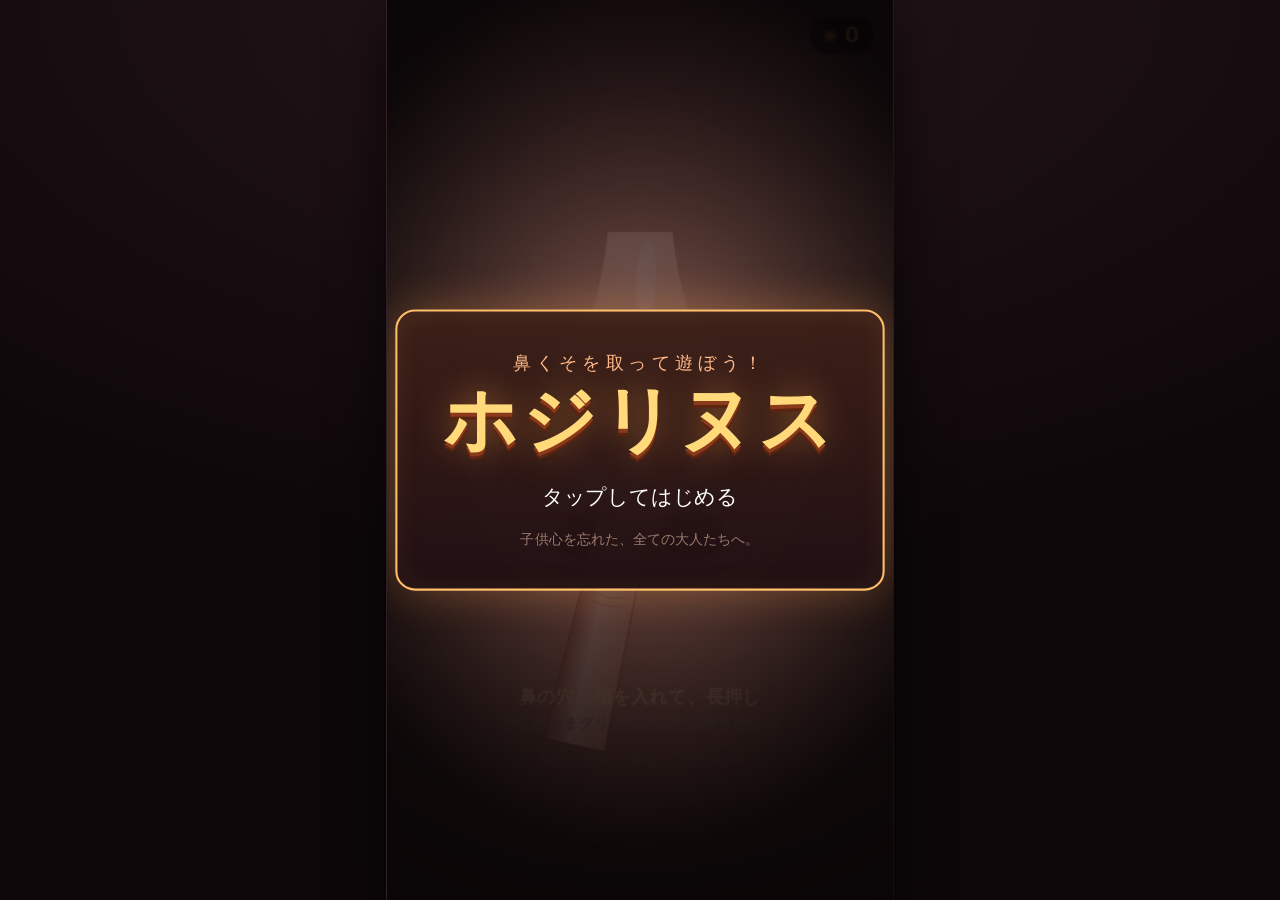
==== index.html @ 124833c6 "ホジリヌス：鼻くそを取って遊ぶバカゲー 企画「ホジリヌス」を静的サイトとして実装。GitHub Pages で配信できる。 ビルド不要・外部依存ゼロ・画像/音声アセットゼロ。  設計の芯: - 図鑑(" ====
<!doctype html>
<html lang="ja">
<head>
<meta charset="utf-8">
<meta name="viewport" content="width=device-width,initial-scale=1,viewport-fit=cover,user-scalable=no">
<meta name="theme-color" content="#1a1014">
<title>ホジリヌス</title>
<link rel="stylesheet" href="./style.css">
</head>
<body>
<div id="fit">
  <div id="stage">

    <div id="world">
      <!-- 上：鼻くそ飛ばし -->
      <section class="cell" id="cell-fly" style="--cx:1;--cy:0">
        <canvas id="cv-fly" class="scene-canvas"></canvas>
      </section>

      <!-- 左：ショップ -->
      <section class="cell" id="cell-shop" style="--cx:0;--cy:1">
        <div class="pane">
          <h2 class="pane-title">ショップ</h2>
          <div class="coinbar">所持コイン <b id="shop-coins">0</b></div>
          <div id="shop-list"></div>
          <div class="sim">
            <div class="sim-title">いまの想定飛距離（45°・満タン）</div>
            <div id="sim-list"></div>
          </div>
          <p class="hint">ボタンは長押しで連続購入できる</p>
        </div>
        <div class="edge-hint edge-hint-r">鼻へ →</div>
      </section>

      <!-- 中央：鼻ほじり（ベース） -->
      <section class="cell" id="cell-pick" style="--cx:1;--cy:1">
        <canvas id="cv-pick" class="scene-canvas"></canvas>
      </section>

      <!-- 右：コレクション -->
      <section class="cell" id="cell-collection" style="--cx:2;--cy:1">
        <div class="pane">
          <h2 class="pane-title">鼻くそ図鑑</h2>
          <div class="coinbar">
            <span id="col-count">0 / 0</span>
            <span id="col-secret"></span>
          </div>
          <div id="col-grid"></div>
        </div>
        <div class="edge-hint edge-hint-l">← 鼻へ</div>
      </section>

      <!-- 下：セッションリザルト -->
      <section class="cell" id="cell-result" style="--cx:1;--cy:2">
        <div class="pane pane-center">
          <h2 class="pane-title">今回のほじり</h2>
          <div id="result-body"></div>
          <button id="btn-back" class="btn btn-ghost">まだほじる</button>
          <button id="btn-quit" class="btn btn-danger">タイトルに戻る</button>
        </div>
      </section>
    </div>

    <!-- 画面効果：アイリスアウト／フラッシュ -->
    <canvas id="cv-fx" class="fx-canvas"></canvas>

    <!-- HUD -->
    <div id="hud">
      <div id="hud-coins"><span class="hud-ico">◉</span><b>0</b></div>
    </div>

    <!-- タイトル -->
    <div id="title-layer">
      <div id="title-win">
        <div class="t-sub">鼻くそを取って遊ぼう！</div>
        <h1 class="t-main">ホジリヌス</h1>
        <div class="t-tap">タップしてはじめる</div>
        <div class="t-note">子供心を忘れた、全ての大人たちへ。</div>
      </div>
    </div>

  </div>
</div>

<div id="rotate-note">画面を縦にしてください</div>

<script type="module" src="./src/main.js"></script>
</body>
</html>
---- style.css ----
/* ホジリヌス
   論理解像度 720x1280 に固定し、#stage を transform: scale() で画面にフィットさせる。
   以降、JS 側の座標は全部この 720x1280 空間で書ける。 */

* { margin:0; padding:0; box-sizing:border-box; }

html, body {
  width:100%; height:100%; overflow:hidden;
  background:#0d0709;
  font-family: "Hiragino Kaku Gothic ProN", "Yu Gothic", "Meiryo", system-ui, sans-serif;
  -webkit-user-select:none; user-select:none;
  -webkit-tap-highlight-color:transparent;
  overscroll-behavior:none;
}

#fit {
  position:fixed; inset:0;
  display:flex; align-items:center; justify-content:center;
  background: radial-gradient(120% 90% at 50% 0%, #241419 0%, #0d0709 70%);
}

#stage {
  position:relative;
  width:720px; height:1280px;
  /* flex アイテムなので、これが無いと 720px から縮められる。
     縮むと内部の 720x1280 座標系がズレ、絶対配置のキャンバスが溢れて切れる */
  flex: 0 0 auto;
  transform-origin: center center;
  overflow:hidden;
  background:#2a1a1f;
  box-shadow: 0 0 0 1px #3a2a30, 0 24px 80px rgba(0,0,0,.7);
}

#world {
  position:absolute; left:0; top:0;
  width:2160px; height:3840px;
  will-change: transform;
}

.cell {
  position:absolute;
  left: calc(var(--cx) * 720px);
  top:  calc(var(--cy) * 1280px);
  width:720px; height:1280px;
  overflow:hidden;
}

/* touch-action は「自分と祖先の交差」で決まるので、#stage には none を置かない。
   置くと .pane の縦スクロールまで殺してしまう。キャンバスシーンにだけ効かせる。 */
.scene-canvas { position:absolute; inset:0; width:720px; height:1280px; display:block; touch-action:none; }

.fx-canvas {
  position:absolute; inset:0; width:720px; height:1280px;
  display:block; pointer-events:none; z-index:40;
}

/* ---------- HUD ---------- */
#hud {
  position:absolute; left:0; top:0; width:720px;
  padding:22px 26px; z-index:30; pointer-events:none;
  display:flex; justify-content:flex-end;
}
#hud-coins {
  display:flex; align-items:center; gap:10px;
  background:rgba(12,6,9,.62); border:2px solid #6b4a2a;
  border-radius:999px; padding:8px 20px 9px;
  color:#ffd97a; font-size:30px; font-weight:800;
  font-variant-numeric: tabular-nums;
  backdrop-filter: blur(4px);
}
#hud-coins .hud-ico { color:#ffb020; font-size:24px; }
#hud-coins.pop { animation: coinpop .32s ease-out; }
@keyframes coinpop {
  0%{ transform:scale(1) } 40%{ transform:scale(1.22) } 100%{ transform:scale(1) }
}

/* ---------- DOM シーン共通 ---------- */
.pane {
  position:absolute; inset:0;
  /* 左右パディングはエッジ帯(62px)より広く取る。
     ボタンがエッジ帯に食い込むと、押した指がそのまま遷移を誘発する */
  padding:96px 72px 60px;
  overflow-y:auto; overflow-x:hidden;
  -webkit-overflow-scrolling:touch;
  /* 復帰エッジが左右方向なので、この縦スクロールとは軸が競合しない */
  touch-action: pan-y;
  overscroll-behavior:contain;
  background:
    radial-gradient(100% 60% at 50% 0%, rgba(255,180,120,.08), transparent 60%),
    linear-gradient(180deg,#2b1a20 0%, #1a1014 100%);
  color:#f3e4dd;
}
.pane-center { display:flex; flex-direction:column; align-items:center; justify-content:center; gap:18px; }

.pane-title {
  font-size:52px; font-weight:900; letter-spacing:.06em;
  color:#ffcf9a; text-shadow:0 4px 0 #5a2e1c, 0 0 30px rgba(255,150,80,.3);
  margin-bottom:18px; text-align:center;
}

.coinbar {
  display:flex; justify-content:space-between; align-items:center;
  font-size:28px; color:#ffd97a; font-weight:700;
  border-bottom:2px dashed #5c3a2a; padding-bottom:14px; margin-bottom:24px;
  font-variant-numeric: tabular-nums;
}
.coinbar b { font-size:34px; }

.hint { margin-top:22px; font-size:22px; color:#a08a80; text-align:center; }

.edge-hint {
  position:absolute; top:50%; transform:translateY(-50%);
  font-size:22px; color:#8a6a5c; letter-spacing:.1em;
  pointer-events:none; z-index:5;
  animation: breathe 2.4s ease-in-out infinite;
}
.edge-hint-r { right:10px; }
.edge-hint-l { left:10px; }
@keyframes breathe { 0%,100%{opacity:.35} 50%{opacity:.9} }

/* ---------- ショップ ---------- */
.up {
  background:linear-gradient(180deg,#3a242c,#2a181e);
  border:2px solid #5c3a2a; border-radius:20px;
  padding:22px 24px; margin-bottom:20px;
  transition: transform .09s ease, box-shadow .09s ease;
}
.up.flash { box-shadow:0 0 0 3px #ffd97a, 0 0 34px rgba(255,200,90,.55); transform:scale(1.02); }
.up.poor { opacity:.55; }

.up-head { display:flex; justify-content:space-between; align-items:baseline; gap:10px; }
.up-name { font-size:32px; font-weight:800; color:#ffe0b0; }
.up-val  { font-size:30px; font-weight:900; color:#8ce99a; font-variant-numeric:tabular-nums; }
.up-desc { font-size:21px; color:#b9a094; margin:8px 0 14px; line-height:1.4; }

.up-bar { height:16px; background:#1a1014; border-radius:999px; overflow:hidden; border:1px solid #5c3a2a; }
.up-bar > i {
  display:block; height:100%; width:0%;
  background:linear-gradient(90deg,#ff9e40,#ffd97a);
  transition: width .18s ease-out;
}
.up-milestone { font-size:20px; color:#ffb020; margin-top:8px; min-height:24px; font-weight:700; }

.buy {
  margin-top:14px; width:100%;
  background:linear-gradient(180deg,#c2762f,#8a4a1c);
  border:2px solid #ffbe6a; border-radius:14px;
  color:#fff6e0; font-size:30px; font-weight:900;
  padding:14px 0; cursor:pointer;
  font-family:inherit; font-variant-numeric:tabular-nums;
  touch-action:none;
}
.buy:disabled { filter:grayscale(.8) brightness(.6); cursor:default; border-color:#6a5a4a; }
.buy:not(:disabled):active { transform:translateY(2px); filter:brightness(1.15); }

.sim {
  margin-top:34px; border:2px dashed #5c3a2a; border-radius:18px; padding:20px 22px;
  background:rgba(0,0,0,.22);
}
.sim-title { font-size:22px; color:#a08a80; margin-bottom:12px; }
.sim-row {
  display:flex; justify-content:space-between; align-items:baseline;
  font-size:26px; padding:6px 0; font-variant-numeric:tabular-nums;
}
.sim-row .s-name { color:#e8d5cc; font-weight:700; }
.sim-row .s-d { font-weight:900; color:#8ce99a; }
.sim-row.locked .s-d { color:#ff6b6b; font-size:22px; font-weight:700; }
.sim-row .s-up { color:#ffd97a; font-size:20px; margin-left:8px; }

/* ---------- コレクション ---------- */
#col-grid { display:grid; grid-template-columns:repeat(4,1fr); gap:14px; }
.col-cell {
  position:relative; aspect-ratio:1;
  background:linear-gradient(180deg,#33202a,#241620);
  border:2px solid #4a2f38; border-radius:16px;
  display:flex; align-items:center; justify-content:center;
  cursor:pointer; overflow:hidden;
}
.col-cell.got { border-color:#7a5a2a; background:linear-gradient(180deg,#3d2a22,#2a1a18); }
.col-cell.secret.got { border-color:#b06ad0; box-shadow:0 0 18px rgba(190,110,220,.4) inset; }
.col-cell canvas { width:100%; height:100%; display:block; }
.col-stock {
  position:absolute; right:5px; bottom:4px;
  font-size:19px; font-weight:900; color:#ffd97a;
  text-shadow:0 0 6px #000, 0 2px 0 #000; font-variant-numeric:tabular-nums;
}
.col-rar {
  position:absolute; left:5px; top:4px; font-size:16px; font-weight:900;
  letter-spacing:.04em; text-shadow:0 2px 0 #000;
}
.col-new {
  position:absolute; left:0; top:0; right:0;
  background:#e03060; color:#fff; font-size:15px; font-weight:900;
  text-align:center; letter-spacing:.1em;
}

/* 図鑑の詳細 */
#col-detail {
  position:absolute; inset:0; z-index:20;
  background:rgba(10,5,8,.9); backdrop-filter:blur(6px);
  display:flex; flex-direction:column; align-items:center; justify-content:center;
  gap:16px; padding:60px; text-align:center;
}
#col-detail canvas { width:300px; height:300px; }
.d-name { font-size:44px; font-weight:900; color:#ffcf9a; }
.d-meta { font-size:26px; color:#ffd97a; letter-spacing:.08em; }
.d-desc { font-size:26px; color:#d8c4bb; line-height:1.6; max-width:520px; }
.d-stock { font-size:24px; color:#8ce99a; font-weight:800; }
.d-close { font-size:22px; color:#8a6a5c; margin-top:10px; }

/* ---------- リザルト ---------- */
#result-body { text-align:center; margin-bottom:14px; }
.r-row { font-size:32px; color:#e8d5cc; padding:10px 0; font-variant-numeric:tabular-nums; }
.r-row b { color:#ffd97a; font-size:40px; font-weight:900; }
.r-lead { font-size:26px; color:#a08a80; margin-bottom:20px; }

.btn {
  border-radius:16px; font-size:32px; font-weight:900; padding:18px 56px;
  cursor:pointer; font-family:inherit; border:2px solid;
}
.btn:active { transform:translateY(2px); }
.btn-ghost  { background:transparent; border-color:#6b4a2a; color:#ffcf9a; }
.btn-danger { background:linear-gradient(180deg,#8a2a3a,#5a1a26); border-color:#c2506a; color:#ffd9e0; }

/* ---------- タイトル ---------- */
#title-layer {
  position:absolute; inset:0; z-index:50;
  display:flex; align-items:center; justify-content:center;
  background:radial-gradient(70% 50% at 50% 45%, rgba(60,30,40,.55), rgba(6,3,5,.94));
  cursor:pointer;
}
#title-layer.hide { animation: titleout .45s ease-in forwards; pointer-events:none; }
@keyframes titleout { to { opacity:0; transform:scale(1.12); } }

#title-win {
  text-align:center; padding:56px 64px;
  border:3px solid #ffbe6a; border-radius:28px;
  background:linear-gradient(180deg, rgba(60,32,24,.96), rgba(30,14,18,.96));
  box-shadow:0 0 60px rgba(255,150,60,.28), inset 0 0 40px rgba(255,180,80,.08);
  animation: titlein .5s cubic-bezier(.2,1.4,.4,1);
}
@keyframes titlein { from { transform:scale(.86); opacity:0 } to { transform:scale(1); opacity:1 } }

.t-sub  { font-size:26px; color:#ffb98a; letter-spacing:.24em; margin-bottom:8px; }
.t-main {
  font-size:104px; font-weight:900; letter-spacing:.06em; line-height:1.06;
  color:#ffd97a;
  text-shadow: 0 6px 0 #8a3a1a, 0 10px 0 #5a2410, 0 0 50px rgba(255,160,60,.55);
}
.t-tap  { font-size:30px; color:#fff; margin-top:34px; animation:breathe 1.5s ease-in-out infinite; }
.t-note { font-size:20px; color:#9a7a6c; margin-top:26px; }

/* ---------- 縦持ち案内 ---------- */
#rotate-note {
  position:fixed; inset:0; z-index:100; display:none;
  align-items:center; justify-content:center;
  background:#0d0709; color:#ffcf9a; font-size:5vw; letter-spacing:.1em;
}
@media (max-aspect-ratio: 13/10) and (pointer: coarse) { /* 縦持ちならOK */ }
@media (min-aspect-ratio: 13/10) and (pointer: coarse) and (max-height: 500px) {
  #rotate-note { display:flex; }
}
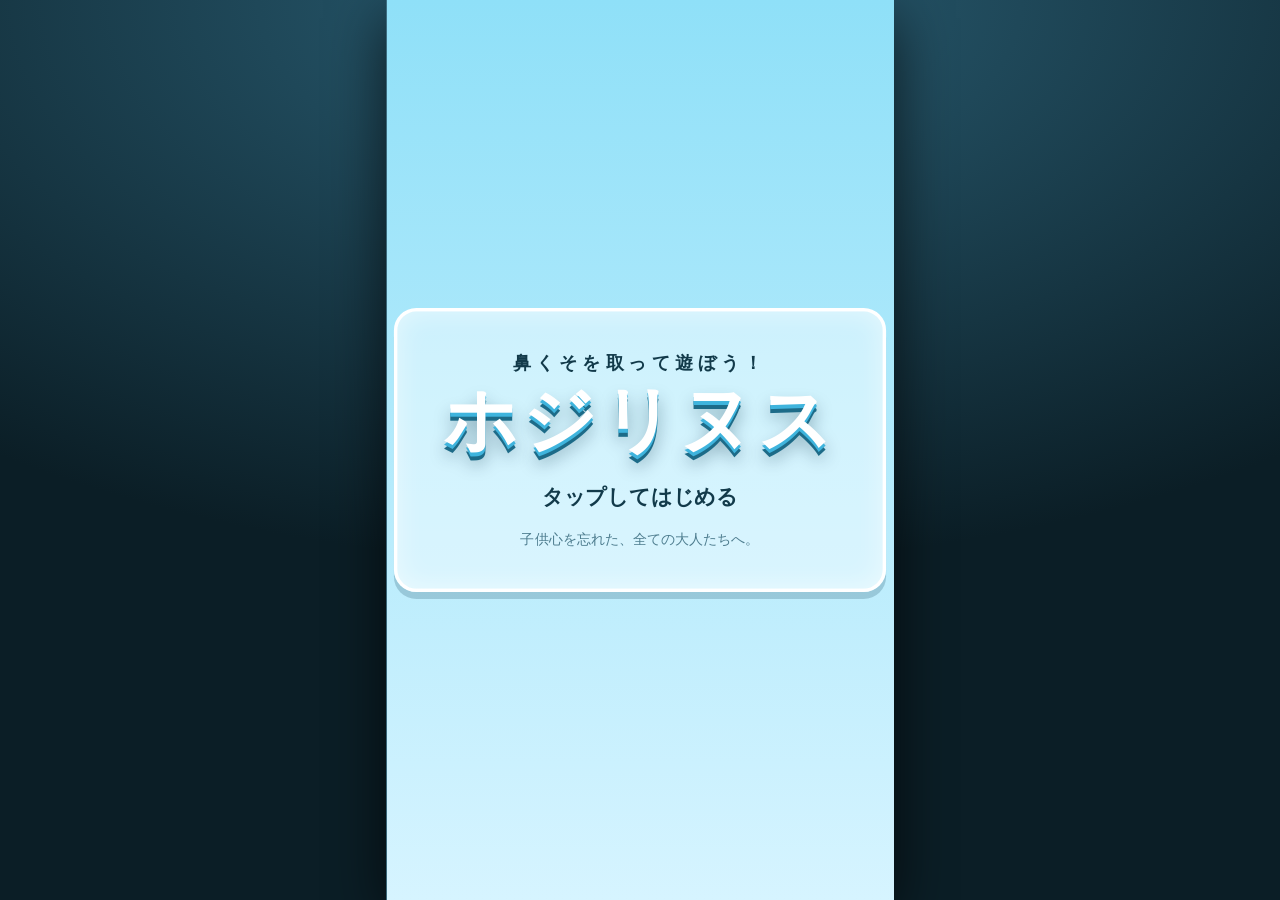
==== commit 004c6d18: "ブラッシュアップ：水色ベース / エッジUI / 指を穴に入れる 1. 色。紫と肌色で地味だったので、ベースを水色に振り替えた。    肌色は鼻だけに使う。以前は画面全部を肌色で埋めていて、地味なうえ" ====
--- a/index.html
+++ b/index.html
@@ -61,6 +61,9 @@
       </section>
     </div>
 
+    <!-- エッジ遷移のインジケータ。#world の外なので覗きや画面揺れで動かない -->
+    <div id="edge-ui"></div>
+
     <!-- 画面効果：アイリスアウト／フラッシュ -->
     <canvas id="cv-fx" class="fx-canvas"></canvas>
 
--- a/style.css
+++ b/style.css
@@ -2,11 +2,30 @@
    論理解像度 720x1280 に固定し、#stage を transform: scale() で画面にフィットさせる。
    以降、JS 側の座標は全部この 720x1280 空間で書ける。 */
 
+:root {
+  /* 水色ベース。肌色は鼻だけに使い、それ以外はここから引く */
+  --sky-0:   #8fe0f8;   /* 空の上 */
+  --sky-1:   #d6f4ff;   /* 空の下 */
+  --sky-deep:#3fb4dd;
+  --panel:   #f4fdff;   /* カードの地 */
+  --panel-2: #dff4fd;
+  --line:    #7fcfe8;
+  --line-2:  #4aa6c8;
+  --ink:     #123a4a;   /* 濃い文字 */
+  --ink-2:   #4e7d8f;   /* 薄い文字 */
+  --gold:    #ffb31f;
+  --gold-lt: #ffe07a;
+  --gold-dk: #b06a00;
+  --hot:     #ff6a3d;
+  --good:    #17a86a;
+  --bad:     #e0364f;
+}
+
 * { margin:0; padding:0; box-sizing:border-box; }
 
 html, body {
   width:100%; height:100%; overflow:hidden;
-  background:#0d0709;
+  background:#0b1e26;
   font-family: "Hiragino Kaku Gothic ProN", "Yu Gothic", "Meiryo", system-ui, sans-serif;
   -webkit-user-select:none; user-select:none;
   -webkit-tap-highlight-color:transparent;
@@ -16,7 +35,7 @@
 #fit {
   position:fixed; inset:0;
   display:flex; align-items:center; justify-content:center;
-  background: radial-gradient(120% 90% at 50% 0%, #241419 0%, #0d0709 70%);
+  background: radial-gradient(120% 90% at 50% 0%, #2a5f75 0%, #0b1e26 70%);
 }
 
 #stage {
@@ -27,8 +46,8 @@
   flex: 0 0 auto;
   transform-origin: center center;
   overflow:hidden;
-  background:#2a1a1f;
-  box-shadow: 0 0 0 1px #3a2a30, 0 24px 80px rgba(0,0,0,.7);
+  background:var(--sky-1);
+  box-shadow: 0 0 0 1px #2a5f75, 0 24px 80px rgba(0,0,0,.7);
 }
 
 #world {
@@ -62,171 +81,202 @@
 }
 #hud-coins {
   display:flex; align-items:center; gap:10px;
-  background:rgba(12,6,9,.62); border:2px solid #6b4a2a;
+  background:var(--panel); border:3px solid var(--gold);
   border-radius:999px; padding:8px 20px 9px;
-  color:#ffd97a; font-size:30px; font-weight:800;
+  color:var(--gold-dk); font-size:30px; font-weight:800;
   font-variant-numeric: tabular-nums;
-  backdrop-filter: blur(4px);
-}
-#hud-coins .hud-ico { color:#ffb020; font-size:24px; }
+  box-shadow: 0 3px 0 var(--gold-dk), 0 6px 16px rgba(0,40,60,.25);
+}
+#hud-coins .hud-ico { color:var(--gold); font-size:24px; }
 #hud-coins.pop { animation: coinpop .32s ease-out; }
 @keyframes coinpop {
   0%{ transform:scale(1) } 40%{ transform:scale(1.22) } 100%{ transform:scale(1) }
 }
+
+/* ---------- エッジ遷移のインジケータ ---------- */
+/* 「どっちに何があるか」「あとどれだけ押し込めば確定か」を両方見せる。
+   #world の外に置いてあるので、覗きのスライドや画面揺れでは動かない。 */
+#edge-ui { position:absolute; inset:0; z-index:35; pointer-events:none; }
+
+.edge-tab {
+  position:absolute;
+  display:flex; align-items:center; justify-content:center; gap:8px;
+  background:var(--panel);
+  border:3px solid var(--line-2);
+  color:var(--ink);
+  font-size:24px; font-weight:900; letter-spacing:.04em;
+  border-radius:999px;
+  padding:10px 20px;
+  box-shadow:0 3px 0 rgba(20,70,90,.35);
+  opacity:0; transition:opacity .18s ease, transform .18s ease;
+  overflow:hidden;
+  white-space:nowrap;
+}
+.edge-tab.show { opacity:.62; }
+.edge-tab.hot  { opacity:1; border-color:var(--gold); transform:scale(1.08); }
+
+/* 押し込み量。--p が 1 になった瞬間に遷移が確定する */
+.edge-tab .et-fill {
+  position:absolute; left:0; top:0; bottom:0;
+  width:100%;
+  background:linear-gradient(90deg, var(--gold-lt), var(--gold));
+  transform:scaleX(var(--p, 0)); transform-origin:left center;
+  transition:transform .05s linear;
+}
+.edge-tab .et-in { position:relative; display:flex; align-items:center; gap:8px; }
+.edge-tab .et-arrow { color:var(--line-2); font-size:20px; }
+.edge-tab.hot .et-arrow { color:var(--gold-dk); }
+
+.edge-tab[data-dir="up"]    { top:16px;    left:50%; transform:translateX(-50%); flex-direction:column; gap:2px; }
+.edge-tab[data-dir="up"].hot{ transform:translateX(-50%) scale(1.08); }
+.edge-tab[data-dir="down"]  { bottom:16px; left:50%; transform:translateX(-50%); flex-direction:column-reverse; gap:2px; }
+.edge-tab[data-dir="down"].hot { transform:translateX(-50%) scale(1.08); }
+.edge-tab[data-dir="left"]  { left:14px;  top:50%; transform:translateY(-50%); }
+.edge-tab[data-dir="left"].hot  { transform:translateY(-50%) scale(1.08); }
+.edge-tab[data-dir="right"] { right:14px; top:50%; transform:translateY(-50%); }
+.edge-tab[data-dir="right"].hot { transform:translateY(-50%) scale(1.08); }
 
 /* ---------- DOM シーン共通 ---------- */
 .pane {
   position:absolute; inset:0;
   /* 左右パディングはエッジ帯(62px)より広く取る。
      ボタンがエッジ帯に食い込むと、押した指がそのまま遷移を誘発する */
-  padding:96px 72px 60px;
+  padding:96px 96px 60px;
   overflow-y:auto; overflow-x:hidden;
   -webkit-overflow-scrolling:touch;
   /* 復帰エッジが左右方向なので、この縦スクロールとは軸が競合しない */
   touch-action: pan-y;
   overscroll-behavior:contain;
-  background:
-    radial-gradient(100% 60% at 50% 0%, rgba(255,180,120,.08), transparent 60%),
-    linear-gradient(180deg,#2b1a20 0%, #1a1014 100%);
-  color:#f3e4dd;
+  background: linear-gradient(180deg, var(--sky-0) 0%, var(--sky-1) 100%);
+  color:var(--ink);
 }
 .pane-center { display:flex; flex-direction:column; align-items:center; justify-content:center; gap:18px; }
 
 .pane-title {
   font-size:52px; font-weight:900; letter-spacing:.06em;
-  color:#ffcf9a; text-shadow:0 4px 0 #5a2e1c, 0 0 30px rgba(255,150,80,.3);
+  color:#fff;
+  text-shadow:0 4px 0 var(--sky-deep), 0 7px 0 rgba(20,70,90,.35);
   margin-bottom:18px; text-align:center;
 }
 
 .coinbar {
   display:flex; justify-content:space-between; align-items:center;
-  font-size:28px; color:#ffd97a; font-weight:700;
-  border-bottom:2px dashed #5c3a2a; padding-bottom:14px; margin-bottom:24px;
+  font-size:28px; color:var(--gold-dk); font-weight:800;
+  background:rgba(255,255,255,.55);
+  border:2px solid var(--line);
+  border-radius:999px; padding:10px 22px; margin-bottom:24px;
   font-variant-numeric: tabular-nums;
 }
 .coinbar b { font-size:34px; }
 
-.hint { margin-top:22px; font-size:22px; color:#a08a80; text-align:center; }
-
-.edge-hint {
-  position:absolute; top:50%; transform:translateY(-50%);
-  font-size:22px; color:#8a6a5c; letter-spacing:.1em;
-  pointer-events:none; z-index:5;
-  animation: breathe 2.4s ease-in-out infinite;
-}
-.edge-hint-r { right:10px; }
-.edge-hint-l { left:10px; }
-@keyframes breathe { 0%,100%{opacity:.35} 50%{opacity:.9} }
+.hint { margin-top:22px; font-size:22px; color:var(--ink-2); text-align:center; }
 
 /* ---------- ショップ ---------- */
 .up {
-  background:linear-gradient(180deg,#3a242c,#2a181e);
-  border:2px solid #5c3a2a; border-radius:20px;
+  background:var(--panel);
+  border:3px solid var(--line);
+  border-radius:22px;
   padding:22px 24px; margin-bottom:20px;
+  box-shadow:0 4px 0 rgba(20,70,90,.18);
   transition: transform .09s ease, box-shadow .09s ease;
 }
-.up.flash { box-shadow:0 0 0 3px #ffd97a, 0 0 34px rgba(255,200,90,.55); transform:scale(1.02); }
-.up.poor { opacity:.55; }
+.up.flash { box-shadow:0 0 0 4px var(--gold), 0 0 34px rgba(255,180,40,.6); transform:scale(1.02); }
+.up.poor { opacity:.6; }
 
 .up-head { display:flex; justify-content:space-between; align-items:baseline; gap:10px; }
-.up-name { font-size:32px; font-weight:800; color:#ffe0b0; }
-.up-val  { font-size:30px; font-weight:900; color:#8ce99a; font-variant-numeric:tabular-nums; }
-.up-desc { font-size:21px; color:#b9a094; margin:8px 0 14px; line-height:1.4; }
-
-.up-bar { height:16px; background:#1a1014; border-radius:999px; overflow:hidden; border:1px solid #5c3a2a; }
+.up-name { font-size:32px; font-weight:900; color:var(--ink); }
+.up-val  { font-size:30px; font-weight:900; color:var(--good); font-variant-numeric:tabular-nums; }
+.up-desc { font-size:21px; color:var(--ink-2); margin:8px 0 14px; line-height:1.4; }
+
+.up-bar { height:16px; background:var(--panel-2); border-radius:999px; overflow:hidden; border:2px solid var(--line); }
 .up-bar > i {
   display:block; height:100%; width:0%;
-  background:linear-gradient(90deg,#ff9e40,#ffd97a);
+  background:linear-gradient(90deg, var(--gold-lt), var(--gold));
   transition: width .18s ease-out;
 }
-.up-milestone { font-size:20px; color:#ffb020; margin-top:8px; min-height:24px; font-weight:700; }
+.up-milestone { font-size:20px; color:var(--gold-dk); margin-top:8px; min-height:24px; font-weight:800; }
 
 .buy {
   margin-top:14px; width:100%;
-  background:linear-gradient(180deg,#c2762f,#8a4a1c);
-  border:2px solid #ffbe6a; border-radius:14px;
-  color:#fff6e0; font-size:30px; font-weight:900;
+  background:linear-gradient(180deg, var(--gold-lt), var(--gold));
+  border:3px solid var(--gold-dk); border-radius:16px;
+  color:var(--gold-dk); font-size:30px; font-weight:900;
   padding:14px 0; cursor:pointer;
   font-family:inherit; font-variant-numeric:tabular-nums;
-  touch-action:none;
-}
-.buy:disabled { filter:grayscale(.8) brightness(.6); cursor:default; border-color:#6a5a4a; }
-.buy:not(:disabled):active { transform:translateY(2px); filter:brightness(1.15); }
+  box-shadow:0 4px 0 var(--gold-dk);
+  touch-action: none;
+}
+.buy:disabled { filter:grayscale(.85) brightness(1.05); cursor:default; box-shadow:0 4px 0 #9aa; border-color:#9aa; color:#778; }
+.buy:not(:disabled):active { transform:translateY(4px); box-shadow:none; }
 
 .sim {
-  margin-top:34px; border:2px dashed #5c3a2a; border-radius:18px; padding:20px 22px;
-  background:rgba(0,0,0,.22);
-}
-.sim-title { font-size:22px; color:#a08a80; margin-bottom:12px; }
+  margin-top:34px; border:3px dashed var(--line); border-radius:18px; padding:20px 22px;
+  background:rgba(255,255,255,.5);
+}
+.sim-title { font-size:22px; color:var(--ink-2); margin-bottom:12px; font-weight:700; }
 .sim-row {
   display:flex; justify-content:space-between; align-items:baseline;
   font-size:26px; padding:6px 0; font-variant-numeric:tabular-nums;
 }
-.sim-row .s-name { color:#e8d5cc; font-weight:700; }
-.sim-row .s-d { font-weight:900; color:#8ce99a; }
-.sim-row.locked .s-d { color:#ff6b6b; font-size:22px; font-weight:700; }
-.sim-row .s-up { color:#ffd97a; font-size:20px; margin-left:8px; }
+.sim-row .s-name { color:var(--ink); font-weight:800; }
+.sim-row .s-d { font-weight:900; color:var(--good); }
+.sim-row.locked .s-d { color:var(--bad); font-size:22px; font-weight:800; }
 
 /* ---------- コレクション ---------- */
 #col-grid { display:grid; grid-template-columns:repeat(4,1fr); gap:14px; }
 .col-cell {
   position:relative; aspect-ratio:1;
-  background:linear-gradient(180deg,#33202a,#241620);
-  border:2px solid #4a2f38; border-radius:16px;
+  background:var(--panel-2);
+  border:3px solid var(--line); border-radius:18px;
   display:flex; align-items:center; justify-content:center;
   cursor:pointer; overflow:hidden;
 }
-.col-cell.got { border-color:#7a5a2a; background:linear-gradient(180deg,#3d2a22,#2a1a18); }
-.col-cell.secret.got { border-color:#b06ad0; box-shadow:0 0 18px rgba(190,110,220,.4) inset; }
+.col-cell.got { border-color:var(--gold); background:var(--panel); box-shadow:0 3px 0 rgba(20,70,90,.15); }
+.col-cell.secret.got { border-color:#c05ae0; box-shadow:0 0 18px rgba(190,110,220,.45) inset; }
 .col-cell canvas { width:100%; height:100%; display:block; }
 .col-stock {
   position:absolute; right:5px; bottom:4px;
-  font-size:19px; font-weight:900; color:#ffd97a;
-  text-shadow:0 0 6px #000, 0 2px 0 #000; font-variant-numeric:tabular-nums;
+  font-size:19px; font-weight:900; color:var(--gold-dk);
+  text-shadow:0 0 5px #fff, 0 1px 0 #fff; font-variant-numeric:tabular-nums;
 }
 .col-rar {
   position:absolute; left:5px; top:4px; font-size:16px; font-weight:900;
-  letter-spacing:.04em; text-shadow:0 2px 0 #000;
-}
-.col-new {
-  position:absolute; left:0; top:0; right:0;
-  background:#e03060; color:#fff; font-size:15px; font-weight:900;
-  text-align:center; letter-spacing:.1em;
+  letter-spacing:.04em; text-shadow:0 0 4px #fff, 0 1px 0 #fff;
 }
 
 /* 図鑑の詳細 */
 #col-detail {
   position:absolute; inset:0; z-index:20;
-  background:rgba(10,5,8,.9); backdrop-filter:blur(6px);
+  background:rgba(214,244,255,.96);
   display:flex; flex-direction:column; align-items:center; justify-content:center;
   gap:16px; padding:60px; text-align:center;
 }
 #col-detail canvas { width:300px; height:300px; }
-.d-name { font-size:44px; font-weight:900; color:#ffcf9a; }
-.d-meta { font-size:26px; color:#ffd97a; letter-spacing:.08em; }
-.d-desc { font-size:26px; color:#d8c4bb; line-height:1.6; max-width:520px; }
-.d-stock { font-size:24px; color:#8ce99a; font-weight:800; }
-.d-close { font-size:22px; color:#8a6a5c; margin-top:10px; }
+.d-name { font-size:44px; font-weight:900; color:var(--ink); }
+.d-meta { font-size:26px; color:var(--gold-dk); letter-spacing:.08em; font-weight:800; }
+.d-desc { font-size:26px; color:var(--ink); line-height:1.6; max-width:520px; }
+.d-stock { font-size:24px; color:var(--good); font-weight:800; }
+.d-close { font-size:22px; color:var(--ink-2); margin-top:10px; }
 
 /* ---------- リザルト ---------- */
 #result-body { text-align:center; margin-bottom:14px; }
-.r-row { font-size:32px; color:#e8d5cc; padding:10px 0; font-variant-numeric:tabular-nums; }
-.r-row b { color:#ffd97a; font-size:40px; font-weight:900; }
-.r-lead { font-size:26px; color:#a08a80; margin-bottom:20px; }
+.r-row { font-size:32px; color:var(--ink); padding:10px 0; font-variant-numeric:tabular-nums; }
+.r-row b { color:var(--gold-dk); font-size:40px; font-weight:900; }
+.r-lead { font-size:26px; color:var(--ink-2); margin-bottom:20px; }
 
 .btn {
-  border-radius:16px; font-size:32px; font-weight:900; padding:18px 56px;
-  cursor:pointer; font-family:inherit; border:2px solid;
-}
-.btn:active { transform:translateY(2px); }
-.btn-ghost  { background:transparent; border-color:#6b4a2a; color:#ffcf9a; }
-.btn-danger { background:linear-gradient(180deg,#8a2a3a,#5a1a26); border-color:#c2506a; color:#ffd9e0; }
+  border-radius:18px; font-size:32px; font-weight:900; padding:18px 56px;
+  cursor:pointer; font-family:inherit; border:3px solid;
+}
+.btn:active { transform:translateY(4px); box-shadow:none !important; }
+.btn-ghost  { background:var(--panel); border-color:var(--line-2); color:var(--ink); box-shadow:0 4px 0 var(--line-2); }
+.btn-danger { background:#ff7a90; border-color:#a82038; color:#fff; box-shadow:0 4px 0 #a82038; }
 
 /* ---------- タイトル ---------- */
 #title-layer {
   position:absolute; inset:0; z-index:50;
   display:flex; align-items:center; justify-content:center;
-  background:radial-gradient(70% 50% at 50% 45%, rgba(60,30,40,.55), rgba(6,3,5,.94));
+  background:linear-gradient(180deg, var(--sky-0), var(--sky-1));
   cursor:pointer;
 }
 #title-layer.hide { animation: titleout .45s ease-in forwards; pointer-events:none; }
@@ -234,29 +284,31 @@
 
 #title-win {
   text-align:center; padding:56px 64px;
-  border:3px solid #ffbe6a; border-radius:28px;
-  background:linear-gradient(180deg, rgba(60,32,24,.96), rgba(30,14,18,.96));
-  box-shadow:0 0 60px rgba(255,150,60,.28), inset 0 0 40px rgba(255,180,80,.08);
+  border:5px solid #fff; border-radius:32px;
+  background:rgba(255,255,255,.42);
+  box-shadow:0 10px 0 rgba(20,70,90,.22), inset 0 0 40px rgba(255,255,255,.5);
   animation: titlein .5s cubic-bezier(.2,1.4,.4,1);
 }
 @keyframes titlein { from { transform:scale(.86); opacity:0 } to { transform:scale(1); opacity:1 } }
 
-.t-sub  { font-size:26px; color:#ffb98a; letter-spacing:.24em; margin-bottom:8px; }
+.t-sub  { font-size:26px; color:var(--ink); letter-spacing:.24em; margin-bottom:8px; font-weight:700; }
 .t-main {
   font-size:104px; font-weight:900; letter-spacing:.06em; line-height:1.06;
-  color:#ffd97a;
-  text-shadow: 0 6px 0 #8a3a1a, 0 10px 0 #5a2410, 0 0 50px rgba(255,160,60,.55);
-}
-.t-tap  { font-size:30px; color:#fff; margin-top:34px; animation:breathe 1.5s ease-in-out infinite; }
-.t-note { font-size:20px; color:#9a7a6c; margin-top:26px; }
+  color:#fff;
+  text-shadow: 0 6px 0 var(--sky-deep), 0 11px 0 #1d6b88, 0 16px 24px rgba(0,40,60,.4);
+}
+.t-tap  { font-size:30px; color:var(--ink); margin-top:34px; font-weight:800;
+          animation:breathe 1.5s ease-in-out infinite; }
+.t-note { font-size:20px; color:var(--ink-2); margin-top:26px; }
+
+@keyframes breathe { 0%,100%{opacity:.4} 50%{opacity:1} }
 
 /* ---------- 縦持ち案内 ---------- */
 #rotate-note {
   position:fixed; inset:0; z-index:100; display:none;
   align-items:center; justify-content:center;
-  background:#0d0709; color:#ffcf9a; font-size:5vw; letter-spacing:.1em;
-}
-@media (max-aspect-ratio: 13/10) and (pointer: coarse) { /* 縦持ちならOK */ }
+  background:#0b1e26; color:var(--sky-0); font-size:5vw; letter-spacing:.1em;
+}
 @media (min-aspect-ratio: 13/10) and (pointer: coarse) and (max-height: 500px) {
   #rotate-note { display:flex; }
 }
